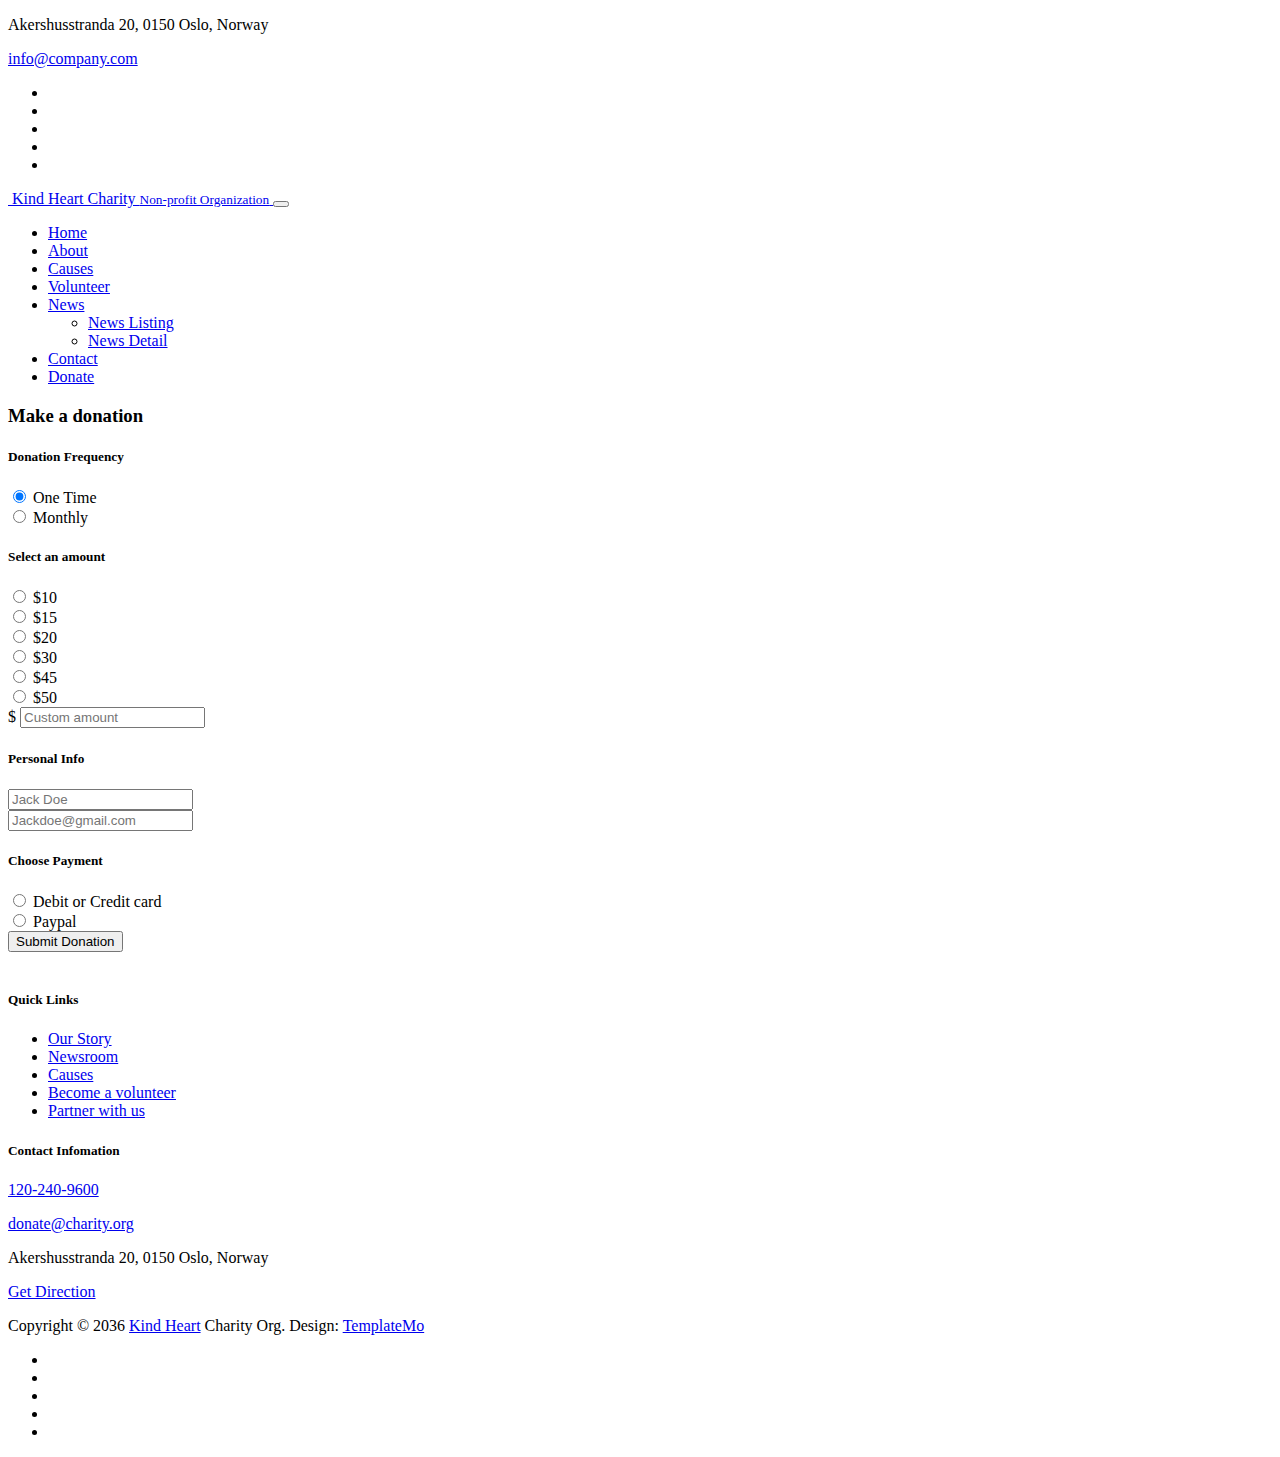
==== donate.html @ 87933ce4 "Add files via upload" ====
<!doctype html>
<html lang="en">
    <head>
        <meta charset="utf-8">
        <meta name="viewport" content="width=device-width, initial-scale=1">

        <meta name="description" content="">
        <meta name="author" content="">

        <title>Kind Heart Charity - Donation</title>

        <!-- CSS FILES -->        
        <link href="css/bootstrap.min.css" rel="stylesheet">

        <link href="css/bootstrap-icons.css" rel="stylesheet">

        <link href="css/templatemo-kind-heart-charity.css" rel="stylesheet">
<!--

TemplateMo 581 Kind Heart Charity

https://templatemo.com/tm-581-kind-heart-charity

-->
    </head>
    
    <body>

        <header class="site-header">
            <div class="container">
                <div class="row">
                    
                    <div class="col-lg-8 col-12 d-flex flex-wrap">
                        <p class="d-flex me-4 mb-0">
                            <i class="bi-geo-alt me-2"></i>
                            Akershusstranda 20, 0150 Oslo, Norway
                        </p>

                        <p class="d-flex mb-0">
                            <i class="bi-envelope me-2"></i>

                            <a href="mailto:info@company.com">
                                info@company.com
                            </a>
                        </p>
                    </div>

                    <div class="col-lg-3 col-12 ms-auto d-lg-block d-none">
                        <ul class="social-icon">
                            <li class="social-icon-item">
                                <a href="#" class="social-icon-link bi-twitter"></a>
                            </li>

                            <li class="social-icon-item">
                                <a href="#" class="social-icon-link bi-facebook"></a>
                            </li>

                            <li class="social-icon-item">
                                <a href="#" class="social-icon-link bi-instagram"></a>
                            </li>

                            <li class="social-icon-item">
                                <a href="#" class="social-icon-link bi-youtube"></a>
                            </li>

                            <li class="social-icon-item">
                                <a href="#" class="social-icon-link bi-whatsapp"></a>
                            </li>
                        </ul>
                    </div>

                </div>
            </div>
        </header>

        <nav class="navbar navbar-expand-lg bg-light shadow-lg">
            <div class="container">
                <a class="navbar-brand" href="index.html">
                    <img src="images/logo.png" class="logo img-fluid" alt="">
                    <span>
                        Kind Heart Charity
                        <small>Non-profit Organization</small>
                    </span>
                </a>

                <button class="navbar-toggler" type="button" data-bs-toggle="collapse" data-bs-target="#navbarNav" aria-controls="navbarNav" aria-expanded="false" aria-label="Toggle navigation">
                    <span class="navbar-toggler-icon"></span>
                </button>

                <div class="collapse navbar-collapse" id="navbarNav">
                    <ul class="navbar-nav ms-auto">
                        <li class="nav-item">
                            <a class="nav-link click-scroll" href="index.html#section_1">Home</a>
                        </li>

                        <li class="nav-item">
                            <a class="nav-link click-scroll" href="index.html#section_2">About</a>
                        </li>

                        <li class="nav-item">
                            <a class="nav-link click-scroll" href="index.html#section_3">Causes</a>
                        </li>

                        <li class="nav-item">
                            <a class="nav-link click-scroll" href="index.html#section_4">Volunteer</a>
                        </li>

                        <li class="nav-item dropdown">
                            <a class="nav-link click-scroll dropdown-toggle" href="index.html#section_5" id="navbarLightDropdownMenuLink" role="button" data-bs-toggle="dropdown" aria-expanded="false">News</a>

                            <ul class="dropdown-menu dropdown-menu-light" aria-labelledby="navbarLightDropdownMenuLink">
                                <li><a class="dropdown-item" href="news.html">News Listing</a></li>

                                <li><a class="dropdown-item" href="news-detail.html">News Detail</a></li>
                            </ul>
                        </li>

                        <li class="nav-item">
                            <a class="nav-link click-scroll" href="index.html#section_6">Contact</a>
                        </li>

                        <li class="nav-item ms-3">
                            <a class="nav-link custom-btn custom-border-btn btn" href="donate.html">Donate</a>
                        </li>
                    </ul>
                </div>
            </div>
        </nav>

        <main>

            <section class="donate-section">
                <div class="section-overlay"></div>
                <div class="container">
                    <div class="row">

                        <div class="col-lg-6 col-12 mx-auto">
                            <form class="custom-form donate-form" action="#" method="get" role="form">
                                <h3 class="mb-4">Make a donation</h3>

                                <div class="row">
                                    <div class="col-lg-12 col-12">
                                        <h5 class="mb-3">Donation Frequency</h5>
                                    </div>

                                    <div class="col-lg-6 col-6 form-check-group form-check-group-donation-frequency">
                                        <div class="form-check form-check-radio">
                                            <input class="form-check-input" type="radio" name="DonationFrequency" id="DonationFrequencyOne" checked>
                                            
                                            <label class="form-check-label" for="DonationFrequencyOne">
                                                One Time
                                            </label>
                                        </div>
                                    </div>

                                    <div class="col-lg-6 col-6 form-check-group form-check-group-donation-frequency">
                                        <div class="form-check form-check-radio">
                                            <input class="form-check-input" type="radio" name="DonationFrequency" id="DonationFrequencyMonthly">
                                            
                                            <label class="form-check-label" for="DonationFrequencyMonthly">
                                                Monthly
                                            </label>
                                        </div>
                                    </div>

                                    <div class="col-lg-12 col-12">
                                        <h5 class="mt-2 mb-3">Select an amount</h5>
                                    </div>

                                    <div class="col-lg-3 col-md-6 col-6 form-check-group">
                                        <div class="form-check form-check-radio">
                                            <input class="form-check-input" type="radio" name="flexRadioDefault" id="flexRadioDefault1">
                                            <label class="form-check-label" for="flexRadioDefault1">
                                                $10
                                            </label>
                                        </div>
                                    </div>

                                    <div class="col-lg-3 col-md-6 col-6 form-check-group">
                                        <div class="form-check form-check-radio">
                                            <input class="form-check-input" type="radio" name="flexRadioDefault" id="flexRadioDefault2">
                                            <label class="form-check-label" for="flexRadioDefault2">
                                                $15
                                            </label>
                                        </div>
                                    </div>

                                    <div class="col-lg-3 col-md-6 col-6 form-check-group">
                                        <div class="form-check form-check-radio">
                                            <input class="form-check-input" type="radio" name="flexRadioDefault" id="flexRadioDefault3">
                                            <label class="form-check-label" for="flexRadioDefault3">
                                                $20
                                            </label>
                                        </div>
                                    </div>

                                    <div class="col-lg-3 col-md-6 col-6 form-check-group">
                                        <div class="form-check form-check-radio">
                                            <input class="form-check-input" type="radio" name="flexRadioDefault" id="flexRadioDefault4">
                                            <label class="form-check-label" for="flexRadioDefault4">
                                                $30
                                            </label>
                                        </div>
                                    </div>

                                    <div class="col-lg-3 col-md-6 col-6 form-check-group">
                                        <div class="form-check form-check-radio">
                                            <input class="form-check-input" type="radio" name="flexRadioDefault" id="flexRadioDefault5">
                                            <label class="form-check-label" for="flexRadioDefault5">
                                                $45
                                            </label>
                                        </div>
                                    </div>

                                    <div class="col-lg-3 col-md-6 col-6 form-check-group">
                                        <div class="form-check form-check-radio">
                                            <input class="form-check-input" type="radio" name="flexRadioDefault" id="flexRadioDefault6">
                                            <label class="form-check-label" for="flexRadioDefault6">
                                                $50
                                            </label>
                                        </div>
                                    </div>

                                    <div class="col-lg-6 col-12 form-check-group">
                                        <div class="input-group">
                                            <span class="input-group-text" id="basic-addon1">$</span>
                                            
                                            <input type="text" class="form-control" placeholder="Custom amount" aria-label="Username" aria-describedby="basic-addon1">
                                        </div>
                                    </div>

                                    <div class="col-lg-12 col-12">
                                        <h5 class="mt-1">Personal Info</h5>
                                    </div>

                                    <div class="col-lg-6 col-12 mt-2">
                                        <input type="text" name="donation-name" id="donation-name" class="form-control" placeholder="Jack Doe" required>
                                    </div>

                                    <div class="col-lg-6 col-12 mt-2">
                                        <input type="email" name="donation-email" id="donation-email" pattern="[^ @]*@[^ @]*" class="form-control" placeholder="Jackdoe@gmail.com" required>
                                    </div>

                                    <div class="col-lg-12 col-12">
                                        <h5 class="mt-4 pt-1">Choose Payment</h5>
                                    </div>

                                    <div class="col-lg-12 col-12 mt-2">
                                        <div class="form-check">
                                            <input class="form-check-input" type="radio" name="DonationPayment" id="flexRadioDefault9">
                                            <label class="form-check-label" for="flexRadioDefault9">
                                                <i class="bi-credit-card custom-icon ms-1"></i>
                                                Debit or Credit card
                                            </label>
                                        </div>

                                        <div class="form-check">
                                            <input class="form-check-input" type="radio" name="DonationPayment" id="flexRadioDefault10">
                                            <label class="form-check-label" for="flexRadioDefault10">
                                                <i class="bi-paypal custom-icon ms-1"></i>
                                                Paypal
                                            </label>
                                        </div>

                                        <button type="submit" class="form-control mt-4">Submit Donation</button>
                                    </div>
                                </div>
                            </form>
                        </div>

                    </div>
                </div>
            </section>
        </main>

        <footer class="site-footer">
            <div class="container">
                <div class="row">
                    <div class="col-lg-3 col-12 mb-4">
                        <img src="images/logo.png" class="logo img-fluid" alt="">
                    </div>

                    <div class="col-lg-4 col-md-6 col-12 mb-4">
                        <h5 class="site-footer-title mb-3">Quick Links</h5>

                        <ul class="footer-menu">
                            <li class="footer-menu-item"><a href="#" class="footer-menu-link">Our Story</a></li>

                            <li class="footer-menu-item"><a href="#" class="footer-menu-link">Newsroom</a></li>

                            <li class="footer-menu-item"><a href="#" class="footer-menu-link">Causes</a></li>

                            <li class="footer-menu-item"><a href="#" class="footer-menu-link">Become a volunteer</a></li>

                            <li class="footer-menu-item"><a href="#" class="footer-menu-link">Partner with us</a></li>
                        </ul>
                    </div>

                    <div class="col-lg-4 col-md-6 col-12 mx-auto">
                        <h5 class="site-footer-title mb-3">Contact Infomation</h5>

                        <p class="text-white d-flex mb-2">
                            <i class="bi-telephone me-2"></i>

                            <a href="tel: 120-240-9600" class="site-footer-link">
                                120-240-9600
                            </a>
                        </p>

                        <p class="text-white d-flex">
                            <i class="bi-envelope me-2"></i>

                            <a href="mailto:donate@charity.org" class="site-footer-link">
                                donate@charity.org
                            </a>
                        </p>

                        <p class="text-white d-flex mt-3">
                            <i class="bi-geo-alt me-2"></i>
                            Akershusstranda 20, 0150 Oslo, Norway
                        </p>

                        <a href="#" class="custom-btn btn mt-3">Get Direction</a>
                    </div>
                </div>
            </div>

            <div class="site-footer-bottom">
                <div class="container">
                    <div class="row">

                        <div class="col-lg-6 col-md-7 col-12">
                            <p class="copyright-text mb-0">Copyright © 2036 <a href="#">Kind Heart</a> Charity Org.
                        	Design: <a href="https://templatemo.com" target="_blank">TemplateMo</a></p>
                        </div>
                        
                        <div class="col-lg-6 col-md-5 col-12 d-flex justify-content-center align-items-center mx-auto">
                            <ul class="social-icon">
                                <li class="social-icon-item">
                                    <a href="#" class="social-icon-link bi-twitter"></a>
                                </li>

                                <li class="social-icon-item">
                                    <a href="#" class="social-icon-link bi-facebook"></a>
                                </li>

                                <li class="social-icon-item">
                                    <a href="#" class="social-icon-link bi-instagram"></a>
                                </li>

                                <li class="social-icon-item">
                                    <a href="#" class="social-icon-link bi-linkedin"></a>
                                </li>

                                <li class="social-icon-item">
                                    <a href="https://youtube.com/templatemo" class="social-icon-link bi-youtube"></a>
                                </li>
                            </ul>
                        </div>
                        
                    </div>
                </div>
            </div>
        </footer>

        <!-- JAVASCRIPT FILES -->
        <script src="js/jquery.min.js"></script>
        <script src="js/bootstrap.min.js"></script>
        <script src="js/jquery.sticky.js"></script>
        <script src="js/counter.js"></script>
        <script src="js/custom.js"></script>

    </body>
</html>
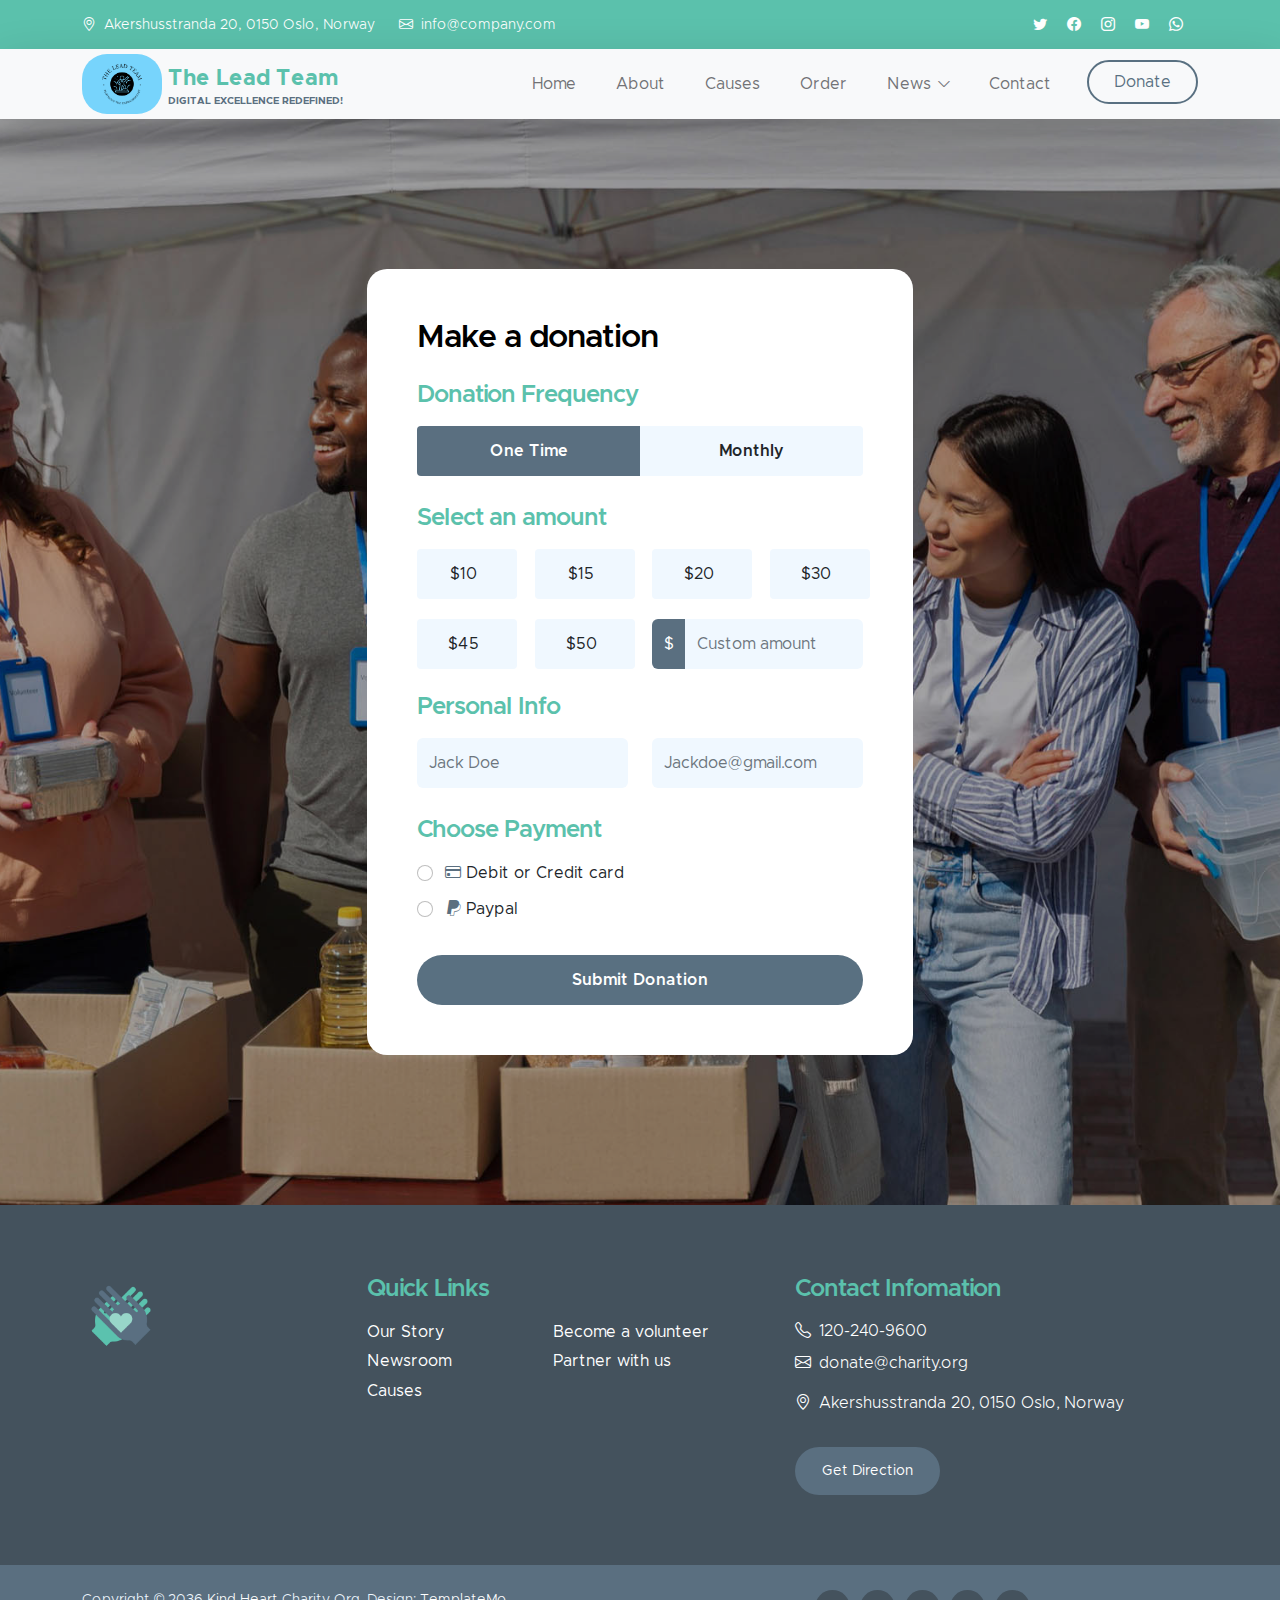
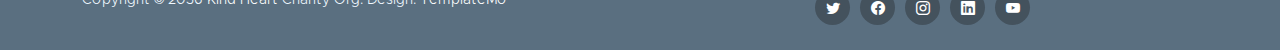
==== commit 4f93a344: "cmm" ====
--- a/donate.html
+++ b/donate.html
@@ -7,7 +7,7 @@
         <meta name="description" content="">
         <meta name="author" content="">
 
-        <title>Kind Heart Charity - Donation</title>
+        <title>The Lead Team - Order</title>
 
         <!-- CSS FILES -->        
         <link href="css/bootstrap.min.css" rel="stylesheet">
@@ -16,11 +16,7 @@
 
         <link href="css/templatemo-kind-heart-charity.css" rel="stylesheet">
 <!--
-
-TemplateMo 581 Kind Heart Charity
-
-https://templatemo.com/tm-581-kind-heart-charity
-
+    Please appreciate every little thing!
 -->
     </head>
     
@@ -76,10 +72,10 @@
         <nav class="navbar navbar-expand-lg bg-light shadow-lg">
             <div class="container">
                 <a class="navbar-brand" href="index.html">
-                    <img src="images/logo.png" class="logo img-fluid" alt="">
+                    <img src="images/the-lead-team-logo.png" class="logo img-fluid" alt="">
                     <span>
-                        Kind Heart Charity
-                        <small>Non-profit Organization</small>
+                        The Lead Team 
+                        <small>Digital Excellence Redefined!</small>
                     </span>
                 </a>
 
@@ -102,7 +98,7 @@
                         </li>
 
                         <li class="nav-item">
-                            <a class="nav-link click-scroll" href="index.html#section_4">Volunteer</a>
+                            <a class="nav-link click-scroll" href="index.html#section_4">Order</a>
                         </li>
 
                         <li class="nav-item dropdown">
--- a/css/templatemo-kind-heart-charity.css
+++ b/css/templatemo-kind-heart-charity.css
@@ -0,0 +1,1664 @@
+/*
+
+TemplateMo 581 Kind Heart Charity
+
+https://templatemo.com/tm-581-kind-heart-charity
+
+*/
+
+
+
+@font-face {
+    font-family: 'Metropolis';
+    src: url('../fonts/Metropolis/Metropolis-Regular.woff2') format('woff2'),
+        url('../fonts/Metropolis/Metropolis-Regular.woff') format('woff');
+    font-weight: normal;
+    font-style: normal;
+    font-display: swap;
+}
+
+@font-face {
+    font-family: 'Metropolis';
+    src: url('../fonts/Metropolis/Metropolis-Light.woff2') format('woff2'),
+        url('../fonts/Metropolis/Metropolis-Light.woff') format('woff');
+    font-weight: 300;
+    font-style: normal;
+    font-display: swap;
+}
+
+@font-face {
+    font-family: 'Metropolis';
+    src: url('../fonts/Metropolis/Metropolis-SemiBold.woff2') format('woff2'),
+        url('../fonts/Metropolis/Metropolis-SemiBold.woff') format('woff');
+    font-weight: 600;
+    font-style: normal;
+    font-display: swap;
+}
+
+@font-face {
+    font-family: 'Metropolis';
+    src: url('../fonts/Metropolis/Metropolis-Bold.woff2') format('woff2'),
+        url('../fonts/Metropolis/Metropolis-Bold.woff') format('woff');
+    font-weight: bold;
+    font-style: normal;
+    font-display: swap;
+}
+
+/*---------------------------------------
+  CUSTOM PROPERTIES ( VARIABLES )             
+-----------------------------------------*/
+:root {
+  --white-color:                  #ffffff;
+  --primary-color:                #5bc1ac;
+  --secondary-color:              #5a6f80;
+  --section-bg-color:             #f0f8ff;
+  --site-footer-bg-color:         #44525d;
+  --custom-btn-bg-color:          #597081;
+  --custom-btn-bg-hover-color:    #5bc1ac;
+  --dark-color:                   #000000;
+  --p-color:                      #717275;
+  --border-color:                 #e9eaeb;
+
+  --body-font-family:             'Metropolis', sans-serif;
+
+  --h1-font-size:                 52px;
+  --h2-font-size:                 46px;
+  --h3-font-size:                 32px;
+  --h4-font-size:                 28px;
+  --h5-font-size:                 24px;
+  --h6-font-size:                 22px;
+  --p-font-size:                  16px;
+  --btn-font-size:                18px;
+  --copyright-font-size:          14px;
+
+  --border-radius-large:          100px;
+  --border-radius-medium:         20px;
+  --border-radius-small:          10px;
+
+  --font-weight-light:            300;
+  --font-weight-normal:           400;
+  --font-weight-semibold:         600;
+  --font-weight-bold:             700;
+}
+
+body {
+  background-color: var(--white-color);
+  font-family: var(--body-font-family); 
+}
+
+
+/*---------------------------------------
+  TYPOGRAPHY               
+-----------------------------------------*/
+
+h2,
+h3,
+h4,
+h5,
+h6 {
+  color: var(--dark-color);
+}
+
+h1,
+h2,
+h3,
+h4,
+h5,
+h6 {
+  font-weight: var(--font-weight-semibold);
+  letter-spacing: -1px;
+}
+
+h1 {
+  font-size: var(--h1-font-size);
+  font-weight: var(--font-weight-bold);
+  letter-spacing: -2px;
+}
+
+h2 {
+  color: var(--secondary-color);
+  font-size: var(--h2-font-size);
+  letter-spacing: -2px;
+}
+
+h3 {
+  font-size: var(--h3-font-size);
+}
+
+h4 {
+  font-size: var(--h4-font-size);
+}
+
+h5 {
+  color: var(--primary-color);
+  font-size: var(--h5-font-size);
+}
+
+h6 {
+  font-size: var(--h6-font-size);
+}
+
+p {
+  color: var(--p-color);
+  font-size: var(--p-font-size);
+  font-weight: var(--font-weight-light);
+}
+
+ul li {
+  color: var(--p-color);
+  font-size: var(--p-font-size);
+  font-weight: var(--font-weight-normal);
+}
+
+a, 
+button {
+  touch-action: manipulation;
+  transition: all 0.3s;
+}
+
+a {
+  color: var(--p-color);
+  text-decoration: none;
+}
+
+a:hover {
+  color: var(--primary-color);
+}
+
+b,
+strong {
+  font-weight: var(--font-weight-bold);
+}
+
+
+/*---------------------------------------
+  SECTION               
+-----------------------------------------*/
+.section-padding {
+  padding-top: 100px;
+  padding-bottom: 100px;
+}
+
+.section-bg {
+  background-color: var(--section-bg-color);
+}
+
+.section-overlay {
+  background: rgba(0, 0, 0, 0.35);
+  position: absolute;
+  top: 0;
+  left: 0;
+  pointer-events: none;
+  width: 100%;
+  height: 100%;
+}
+
+.section-overlay + .container {
+  position: relative;
+}
+
+
+/*---------------------------------------
+  CUSTOM BLOCK               
+-----------------------------------------*/
+.custom-block-wrap {
+  background: var(--white-color);
+  border-radius: var(--border-radius-medium);
+  position: relative;
+  overflow: hidden;
+  transition: all 0.5s;
+}
+
+.custom-block-wrap:hover {
+  box-shadow: 0 1rem 3rem rgba(0,0,0,.175);
+}
+
+.custom-block-body {
+  padding: 30px;
+}
+
+.custom-block-image {
+  display: block;
+  width: 100%;
+  height: 100%;
+  object-fit: cover;
+}
+
+.custom-block .custom-btn {
+  border-radius: 0;
+  display: block;
+}
+
+
+/*---------------------------------------
+  PROGRESS BAR               
+-----------------------------------------*/
+.progress {
+  background: var(--border-color);
+  height: 5px;
+}
+
+.progress-bar {
+  background: var(--secondary-color);
+}
+
+
+/*---------------------------------------
+  CUSTOM ICON COLOR               
+-----------------------------------------*/
+.custom-icon {
+  color: var(--secondary-color);
+}
+
+
+/*---------------------------------------
+  CUSTOM LIST               
+-----------------------------------------*/
+.custom-list {
+  margin-bottom: 0;
+  padding-left: 0;
+}
+
+.custom-list-item {
+  list-style: none;
+  margin-top: 10px;
+  margin-bottom: 10px;
+}
+
+
+/*---------------------------------------
+  CUSTOM TEXT BOX               
+-----------------------------------------*/
+.custom-text-box {
+  background: var(--white-color);
+  border-radius: var(--border-radius-medium);
+  margin-bottom: 24px;
+  padding: 40px;
+}
+
+.custom-text-box-image {
+  border-radius: var(--border-radius-medium);
+  width: 100%;
+  height: 100%;
+  object-fit: cover;
+}
+
+.custom-text-box-icon {
+  background: var(--section-bg-color);
+  border-radius: var(--border-radius-large);
+  color: var(--secondary-color);
+  font-size: var(--h6-font-size);
+  text-align: center;
+  display: inline-block;
+  vertical-align: middle;
+  width: 25px;
+  height: 25px;
+  line-height: 30px;
+}
+
+
+/*---------------------------------------
+  AVATAR IMAGE - TESTIMONIAL, AUTHOR               
+-----------------------------------------*/
+.avatar-image {
+  border-radius: var(--border-radius-large);
+  width: 65px;
+  height: 65px;
+  object-fit: cover;
+}
+
+
+/*---------------------------------------
+  CUSTOM BUTTON               
+-----------------------------------------*/
+.custom-btn {
+  background: var(--secondary-color);
+  border: 2px solid transparent;
+  border-radius: var(--border-radius-large);
+  color: var(--white-color);
+  font-size: var(--btn-font-size);
+  font-weight: var(--font-weight-normal);
+  line-height: normal;
+  padding: 15px 25px;
+}
+
+.navbar-expand-lg .navbar-nav .nav-link.custom-btn {
+  color: var(--custom-btn-bg-color);
+  margin-top: 8px;
+  padding: 12px 25px;
+}
+
+.custom-btn:hover {
+  background: var(--primary-color);
+  color: var(--white-color);
+}
+
+.custom-border-btn {
+  background: transparent;
+  border: 2px solid var(--custom-btn-bg-color);
+  color: var(--primary-color);
+}
+
+.navbar-expand-lg .navbar-nav .nav-link.custom-btn:hover,
+.custom-border-btn:hover {
+  background: var(--custom-btn-bg-hover-color);
+  border-color: transparent;
+  color: var(--white-color);
+}
+
+
+/*---------------------------------------
+  NAVIGATION              
+-----------------------------------------*/
+.navbar {
+  background: var(--white-color);
+  z-index: 9;
+  padding-top: 0;
+  padding-bottom: 0;
+}
+
+.navbar-brand {
+  color: var(--primary-color);
+  font-size: var(--h6-font-size);
+  font-weight: var(--font-weight-bold);
+}
+
+.navbar-brand span {
+  display: inline-block;
+  vertical-align: middle;
+}
+
+.navbar-brand small {
+  color: var(--secondary-color);
+  display: block;
+  font-size: 10px;
+  line-height: normal;
+  text-transform: uppercase;
+}
+
+.logo {
+  width: 80px;
+  height: auto;
+  border-radius: 25px;
+}
+
+.navbar-expand-lg .navbar-nav .nav-link {
+  margin-right: 0;
+  margin-left: 0;
+  padding: 20px;
+}
+
+.navbar-nav .nav-link {
+  display: inline-block;
+  color: var(--p-color);
+  font-size: var(--p-font-size);
+  font-weight: var(--font-weight-medium);
+  position: relative;
+  padding-top: 15px;
+  padding-bottom: 15px;
+}
+
+.navbar-nav .nav-link.active, 
+.navbar-nav .nav-link:hover {
+  background: transparent;
+  color: var(--primary-color);
+}
+
+.dropdown-menu {
+  background: var(--white-color);
+  box-shadow: 0 1rem 3rem rgba(0,0,0,.175);
+  border: 0;
+  max-width: 50px;
+  padding: 0;
+  margin-top: 20px;
+}
+
+.dropdown-item {
+  display: inline-block;
+  color: var(--p-bg-color);
+  font-size: var(--menu-font-size);
+  font-weight: var(--font-weight-medium);
+  position: relative;
+  padding-top: 10px;
+  padding-bottom: 10px;
+}
+
+.dropdown-menu li:last-child .dropdown-item {
+  padding-top: 0;
+}
+
+.dropdown-item.active, 
+.dropdown-item:active,
+.dropdown-item:focus, 
+.dropdown-item:hover {
+  background: transparent;
+  color: var(--primary-color);
+}
+
+.dropdown-toggle::after {
+  content: "\f282";
+  display: inline-block;
+  font-family: bootstrap-icons !important;
+  font-size: var(--copyright-font-size);
+  font-style: normal;
+  font-weight: normal !important;
+  font-variant: normal;
+  text-transform: none;
+  line-height: 1;
+  vertical-align: -.125em;
+  -webkit-font-smoothing: antialiased;
+  -moz-osx-font-smoothing: grayscale;
+  position: relative;
+  left: 2px;
+  border: 0;
+}
+
+@media screen and (min-width: 992px) {
+  .dropdown:hover .dropdown-menu {
+    display: block;
+    margin-top: 0;
+  }
+}
+
+.navbar-toggler {
+  border: 0;
+  padding: 0;
+  cursor: pointer;
+  margin: 0;
+  width: 30px;
+  height: 35px;
+  outline: none;
+}
+
+.navbar-toggler:focus {
+  outline: none;
+  box-shadow: none;
+}
+
+.navbar-toggler[aria-expanded="true"] .navbar-toggler-icon {
+  background: transparent;
+}
+
+.navbar-toggler[aria-expanded="true"] .navbar-toggler-icon:before,
+.navbar-toggler[aria-expanded="true"] .navbar-toggler-icon:after {
+  transition: top 300ms 50ms ease, -webkit-transform 300ms 350ms ease;
+  transition: top 300ms 50ms ease, transform 300ms 350ms ease;
+  transition: top 300ms 50ms ease, transform 300ms 350ms ease, -webkit-transform 300ms 350ms ease;
+  top: 0;
+}
+
+.navbar-toggler[aria-expanded="true"] .navbar-toggler-icon:before {
+  transform: rotate(45deg);
+}
+
+.navbar-toggler[aria-expanded="true"] .navbar-toggler-icon:after {
+  transform: rotate(-45deg);
+}
+
+.navbar-toggler .navbar-toggler-icon {
+  background: var(--dark-color);
+  transition: background 10ms 300ms ease;
+  display: block;
+  width: 30px;
+  height: 2px;
+  position: relative;
+}
+
+.navbar-toggler .navbar-toggler-icon:before,
+.navbar-toggler .navbar-toggler-icon:after {
+  transition: top 300ms 350ms ease, -webkit-transform 300ms 50ms ease;
+  transition: top 300ms 350ms ease, transform 300ms 50ms ease;
+  transition: top 300ms 350ms ease, transform 300ms 50ms ease, -webkit-transform 300ms 50ms ease;
+  position: absolute;
+  right: 0;
+  left: 0;
+  background: var(--dark-color);
+  width: 30px;
+  height: 2px;
+  content: '';
+}
+
+.navbar-toggler .navbar-toggler-icon::before {
+  top: -8px;
+}
+
+.navbar-toggler .navbar-toggler-icon::after {
+  top: 8px;
+}
+
+
+/*---------------------------------------
+  SITE HEADER              
+-----------------------------------------*/
+.site-header {
+  background: var(--primary-color);
+  padding-top: 15px;
+  padding-bottom: 10px;
+}
+
+.site-header p,
+.site-header p a,
+.site-header .social-icon-link {
+  color: var(--white-color);
+  font-size: var(--copyright-font-size);
+}
+
+.site-header .social-icon {
+  text-align: right;
+}
+
+.site-header .social-icon-link {
+  background: transparent;
+  width: inherit;
+  height: inherit;
+  line-height: inherit;
+  margin-right: 15px;
+}
+
+
+/*---------------------------------------
+  HERO & HERO SLIDE         
+-----------------------------------------*/
+.hero-section-full-height {
+  height: 680px;
+  min-height: 680px;
+  position: relative;
+}
+
+.carousel:hover .carousel-control-next-icon, 
+.carousel:hover .carousel-control-prev-icon {
+  opacity: 1;
+}
+
+#hero-slide .carousel-item {
+  height: 680px;
+  min-height: 680px;
+}
+
+#hero-slide .carousel-caption {
+  background: var(--white-color);
+  clip-path: polygon(100% 100%, 100% 150px, 0 100%);
+  color: var(--secondary-color);
+  top: 1px;
+  bottom: -1px;
+  right: 0;
+  left: auto;
+  text-align: right;
+  min-width: 680px;
+  min-height: 680px;
+  padding: 100px 100px 50px 100px;
+}
+
+.carousel-image {
+  display: block;
+  width: 100%;
+  min-height: 680px;
+}
+
+#hero-slide .carousel-indicators-wrap {
+  position: absolute;
+  bottom: 0;
+  right: 0;
+  left: 0;
+}
+
+#hero-slide .carousel-indicators {
+  margin-right: 0;
+  margin-left: 22px;
+  justify-content: inherit;
+}
+
+.carousel-control-next, 
+.carousel-control-prev {
+  opacity: 1;
+}
+
+.carousel-control-next-icon, 
+.carousel-control-prev-icon {
+  background-color: var(--secondary-color);
+  border-radius: var(--border-radius-large);
+  background-size: 60% 60%;
+  width: 80px;
+  height: 80px;
+  opacity: 0;
+  transition: all 0.5s;
+}
+
+.carousel-control-next-icon:hover, 
+.carousel-control-prev-icon:hover {
+  background-color: var(--primary-color);
+}
+
+
+/*---------------------------------------
+  FEATURE BLOCK              
+-----------------------------------------*/
+.featured-block {
+  text-align: center;
+  transition: all 0.5s ease;
+  min-height: 256px;
+  padding: 15px;
+}
+
+.featured-block:hover {
+  background: var(--white-color);
+  border-radius: var(--border-radius-medium);
+  box-shadow: 0 1rem 3rem rgba(0,0,0,.175);
+}
+
+.featured-block:hover .featured-block-image {
+  transform: scale(0.75);
+}
+
+.featured-block-image {
+  display: block;
+  margin: auto;
+  transition: all 0.5s;
+}
+
+.featured-block:hover .featured-block-text {
+  margin-top: 0;
+}
+
+.featured-block-text {
+  color: var(--primary-color);
+  font-size: var(--h5-font-size);
+  margin-top: 20px;
+  transition: all 0.5s;
+}
+
+
+/*---------------------------------------
+  ABOUT              
+-----------------------------------------*/
+.about-section {
+  background-repeat: no-repeat;
+  background-position: center;
+  background-size: cover;
+}
+
+.about-image {
+  border-radius: var(--border-radius-medium);
+  display: block;
+  width: 350px;
+  height: 400px;
+  object-fit: cover;
+}
+
+.custom-text-block {
+  padding: 60px 40px;
+}
+
+
+/*---------------------------------------
+  COUNTER NUMBERS              
+-----------------------------------------*/
+.counter-thumb {
+  margin: 20px;
+  margin-bottom: 0;
+}
+
+.counter-number,
+.counter-text {
+  color: var(--secondary-color);
+  display: block;
+}
+
+.counter-number,
+.counter-number-text {
+  color: var(--primary-color);
+  font-size: var(--h1-font-size);
+  font-weight: var(--font-weight-bold);
+  line-height: normal;
+}
+
+
+/*---------------------------------------
+  VOLUNTEER              
+-----------------------------------------*/
+.volunteer-section {
+  background: var(--secondary-color);
+  position: relative;
+  overflow: hidden;
+}
+
+.volunteer-section::after {
+  content: "";
+  background: var(--primary-color);
+  border-radius: 50%;
+  position: absolute;
+  bottom: -110px;
+  right: -80px;
+  width: 350px;
+  height: 350px;
+}
+
+.volunteer-form {
+  background: var(--white-color);
+  border-radius: var(--border-radius-medium);
+  padding: 50px;
+}
+
+.volunteer-image {
+  border-radius: 100%;
+  display: block;
+  margin: auto;
+  width: 300px;
+  height: 300px;
+  object-fit: cover;
+}
+
+.volunteer-section .custom-block-body {
+  max-width: 440px;
+  margin: 0 auto;
+}
+
+.volunteer-section .custom-block-body p {
+  line-height: 1.7;
+}
+
+
+/*---------------------------------------
+  DONATE              
+-----------------------------------------*/
+.donate-section {
+  background-image: url('../images/different-people-doing-volunteer-work.jpg');
+  background-repeat: no-repeat;
+  background-position: center;
+  background-size: cover;
+  position: relative;
+  padding-top: 150px;
+  padding-bottom: 150px;
+}
+
+.donate-form {
+  background: var(--white-color);
+  border-radius: var(--border-radius-medium);
+  position: relative;
+  overflow: hidden;
+  padding: 50px;
+}
+
+
+/*---------------------------------------
+  NEWS         
+-----------------------------------------*/
+.news-detail-header-section {
+  background-image: url('../images/news/close-up-volunteer-oganizing-stuff-donation.jpg');
+  background-repeat: no-repeat;
+  background-position: center;
+  background-size: cover;
+  position: relative;
+  padding-top: 150px;
+  padding-bottom: 150px;
+}
+
+.news-block-top {
+  border-radius: var(--border-radius-medium);
+  position: relative;
+  overflow: hidden;
+}
+
+.news-block-two-col-image-wrap {
+  border-radius: var(--border-radius-small);
+  position: relative;
+  overflow: hidden;
+  width: 150px;
+  margin-right: 20px;
+}
+
+.news-category-block {
+  background: var(--secondary-color);
+  position: absolute;
+  bottom: 0;
+  right: 0;
+  left: 0;
+  padding: 10px 20px;
+}
+
+.news-category-block .category-block-link {
+  color: var(--white-color);
+  margin-right: 10px;
+}
+
+.news-block-info {
+  padding-top: 10px;
+  padding-bottom: 10px;
+}
+
+.news-block-title-link {
+  color: var(--dark-color);
+}
+
+.news-detail-image {
+  display: block;
+  border-radius: var(--border-radius-medium);
+}
+
+blockquote {
+  background: var(--section-bg-color);
+  border-radius: var(--border-radius-small);
+  font-size: var(--h5-font-size);
+  font-weight: var(--font-weight-semibold);
+  color: var(--site-footer-bg-color);
+  margin-top: 30px;
+  margin-bottom: 30px;
+  padding: 90px 50px 50px 50px;
+  text-align: center;
+}
+
+blockquote::before {
+  content: "“";
+  color: var(--custom-btn-bg-color);
+  font-size: 100px;
+  line-height: 1rem;
+  display: block;
+}
+
+.author-comment-link {
+  font-size: var(--copyright-font-size);
+  font-weight: var(--font-weight-semibold);
+}
+
+.search-form {
+  margin-top: 20px;
+}
+
+.category-block,
+.subscribe-form {
+  margin-top: 40px;
+  margin-bottom: 40px;
+}
+
+.category-block-link {
+  font-size: var(--copyright-font-size);
+  margin-top: 5px;
+  margin-bottom: 5px;
+}
+
+.category-block-link:hover {
+  color: var(--primary-color);
+}
+
+.badge {
+  background: var(--secondary-color);
+  border-radius: var(--border-radius-medium);
+  font-weight: var(--font-weight-normal);
+  line-height: normal;
+  padding-bottom: 2px;
+}
+
+.tags-block-link {
+  border: 1px solid var(--border-color);
+  border-radius: var(--border-radius-medium);
+  display: inline-block;
+  font-size: var(--copyright-font-size);
+  line-height: normal;
+  margin-right: 10px;
+  margin-top: 5px;
+  margin-bottom: 5px;
+  padding: 8px 15px;
+}
+
+.tags-block-link:hover {
+  border-color: var(--dark-color);
+  color: var(--dark-color);
+}
+
+.cta-section {
+  position: relative;
+  overflow: hidden;
+}
+
+.cta-section::before {
+  content: "";
+  background-color: var(--primary-color);
+  border-radius: 50%;
+  position: absolute;
+  top: -100px;
+  left: -30px;
+  margin: auto;
+  width: 200px;
+  height: 200px;
+}
+
+.cta-section::after {
+  content: "";
+  border: 20px solid var(--custom-btn-bg-color);
+  border-radius: 50%;
+  position: absolute;
+  bottom: -100px;
+  right: 0;
+  left: 0;
+  margin: auto;
+  width: 150px;
+  height: 150px;
+}
+
+
+/*---------------------------------------
+  TESTIMONIAL CAROUSEL              
+-----------------------------------------*/
+.testimonial-section {
+  position: relative;
+  overflow: hidden;
+  text-align: center;
+}
+
+.testimonial-section::before {
+  content: "";
+  background-color: var(--primary-color);
+  border-radius: 50%;
+  position: absolute;
+  top: -100px;
+  left: -30px;
+  margin: auto;
+  width: 250px;
+  height: 250px;
+}
+
+.testimonial-section::after {
+  content: "";
+  background: var(--custom-btn-bg-color);
+  border-radius: 50%;
+  position: absolute;
+  bottom: -110px;
+  right: -80px;
+  width: 350px;
+  height: 350px;
+}
+
+#testimonial-carousel .carousel-caption {
+  position: relative;
+  right: 0;
+  bottom: 0;
+  left: 0;
+}
+
+#testimonial-carousel .carousel-title {
+  background: var(--section-bg-color);
+  line-height: normal;
+  margin-bottom: 30px;
+}
+
+#testimonial-carousel .carousel-title::before {
+  content: open-quote;
+  color: var(--p-color);
+  font-size: var(--h1-font-size);
+  position: relative;
+  top: 10px;
+  right: 10px;
+}
+
+#testimonial-carousel .carousel-title::after {
+  content: close-quote;
+  color: var(--p-color);
+  font-size: var(--h1-font-size);
+  position: relative;
+  top: 10px;
+  left: 10px;
+}
+
+#testimonial-carousel .carousel-title {
+  quotes: "“" "”" "‘" "’";
+}
+
+#testimonial-carousel .carousel-name {
+  background: var(--primary-color);
+  border-radius: var(--border-radius-medium);
+  position: relative;
+  overflow: hidden;
+  padding: 10px 20px;
+}
+
+#testimonial-carousel .carousel-name::before {
+  content: "";
+  position: absolute;
+  top: -10px;
+  right: 0;
+  left: 0;
+  width: 0;
+  height: 0;
+  margin: auto;
+  border-left: 10px solid transparent;
+  border-right: 10px solid transparent;
+  border-bottom: 10px solid var(--primary-color);
+}
+
+.carousel-name-title {
+  font-weight: var(--font-weight-semibold);
+}
+
+#testimonial-carousel .carousel-indicators {
+  position: relative;
+  top: 150px;
+  bottom: auto;
+  margin-top: 50px;
+  margin-bottom: 150px;
+}
+
+#testimonial-carousel .carousel-indicators li {
+  text-indent: inherit;
+  background: transparent;
+  margin: 0 10px; 
+}
+
+#testimonial-carousel .carousel-indicators li,
+#testimonial-carousel .carousel-indicators li::before {
+  width: 45px;
+  height: 45px; 
+}
+
+#testimonial-carousel .carousel-indicators .avatar-image {
+  width: 45px;
+  height: 45px; 
+}
+
+#testimonial-carousel .carousel-indicators .active,
+#testimonial-carousel .carousel-indicators .active .avatar-image {
+  background: transparent;
+  width: 50px; 
+  height: 50px;
+}
+
+
+/*---------------------------------------
+  CONTACT               
+-----------------------------------------*/
+.contact-section {
+  background: var(--white-color);
+}
+
+.contact-form {
+  background: var(--section-bg-color);
+  border-radius: var(--border-radius-small);
+  padding: 40px;
+}
+
+.contact-info-wrap {
+  padding-top: 40px;
+}
+
+.contact-image-wrap {
+  border-bottom: 1px solid rgba(0, 0, 0, 0.05);
+  margin-top: 20px;
+  margin-bottom: 30px;
+  padding-bottom: 30px;
+  width: 100%;
+}
+
+
+/*---------------------------------------
+  CUSTOM FORM               
+-----------------------------------------*/
+.custom-form .form-control,
+.input-group-file {
+  background-color: var(--section-bg-color);
+  box-shadow: none;
+  border: 0;
+  color: var(--p-color);
+  margin-bottom: 24px;
+  padding-top: 13px;
+  padding-bottom: 13px;
+  outline: none;
+}
+
+.custom-form .form-control:hover,
+.custom-form .form-control:focus {
+  border-color: var(--secondary-color);
+}
+
+.custom-form label {
+  margin-bottom: 10px;
+}
+
+.custom-form .form-check-group {
+  margin-bottom: 20px;
+}
+
+.donate-form .form-check-group-donation-frequency {
+  padding-right: 0;
+}
+
+.form-check-group-donation-frequency + .form-check-group-donation-frequency {
+  padding-right: 12px;
+  padding-left: 0;
+}
+
+.form-check-group-donation-frequency .form-check-label {
+  font-weight: var(--font-weight-semibold);
+}
+
+#DonationFrequencyOne {
+  border-top-right-radius: 0;
+  border-bottom-right-radius: 0;
+}
+
+#DonationFrequencyMonthly {
+  border-top-left-radius: 0;
+  border-bottom-left-radius: 0;
+}
+
+.custom-form .form-check-radio {
+  position: relative;
+  height: 100%;
+  padding-left: 0;
+}
+
+.custom-form .input-group-text {
+  background: var(--secondary-color);
+  border: 0;
+  color: var(--white-color);
+}
+
+.custom-form .form-check-radio .form-check-label {
+  position: absolute;
+  top: 50%;
+  left: 50%;
+  transform: translate(-50%, -50%);
+  text-align: center;
+}
+
+.form-check-radio .form-check-input[type=radio] {
+  background-color: var(--section-bg-color);
+  border-radius: .25rem;
+  border: 0;
+  box-shadow: none;
+  outline: none;
+  width: 100%;
+  margin-top: 0;
+  margin-left: 0;
+  padding: 25px 50px;
+  transition: all 0.5s;
+}
+
+.form-check-radio .form-check-input:checked[type=radio] {
+  background-image: none;
+}
+
+.form-check-radio .form-check-input:checked[type=radio] + .form-check-label,
+.form-check-radio .form-check-input:hover + .form-check-label,
+.form-check-radio .form-check-input:checked + .form-check-label {
+  color: var(--white-color);
+}
+
+.form-check-radio .form-check-input:hover,
+.form-check-radio .form-check-input:checked {
+  background-color: var(--secondary-color);
+  border-color: var(--white-color);
+}
+
+.input-group-file {
+  border-radius: .25rem;
+  padding: 13px .75rem;
+}
+
+.input-group-file input[type=file] {
+  width: 0.1px;
+  height: 0.1px;
+  opacity: 0;
+  overflow: hidden;
+  position: absolute;
+  z-index: -1;
+  padding: 0;
+}
+
+.input-group-file .input-group-text {
+  background: transparent;
+  color: inherit;
+  margin-bottom: 0;
+  padding: 0;
+}
+
+.custom-form button[type="submit"] {
+  background: var(--custom-btn-bg-color);
+  border: none;
+  border-radius: var(--border-radius-large);
+  color: var(--white-color);
+  font-size: var(--p-font-size);
+  font-weight: var(--font-weight-semibold);
+  transition: all 0.3s;
+  margin-bottom: 0;
+}
+
+.custom-form button[type="submit"]:hover,
+.custom-form button[type="submit"]:focus {
+  background: var(--custom-btn-bg-hover-color);
+  border-color: transparent;
+}
+
+
+/*---------------------------------------
+  CONTACT SEARCH & DONATE & SUBCRIBE FORM              
+-----------------------------------------*/
+.contact-form .form-control {
+  background: var(--white-color);
+}
+
+.search-form {
+  position: relative;
+}
+
+.search-form .form-control {
+  padding-right: 50px;
+}
+
+.search-form button[type="submit"] {
+  background: transparent;
+  position: absolute;
+  top: 0;
+  right: 0;
+  color: var(--p-color);
+  width: 50px;
+  padding: 12px;
+}
+
+.search-form button[type="submit"]:hover {
+  background: transparent;
+  color: var(--dark-color);
+}
+
+.subscribe-form {
+  background: var(--section-bg-color);
+  border-radius: var(--border-radius-small);
+  padding: 30px;
+}
+
+.subscribe-form .form-control {
+  background: var(--white-color);
+}
+
+.donate-form .form-control {
+  margin-bottom: 0;
+}
+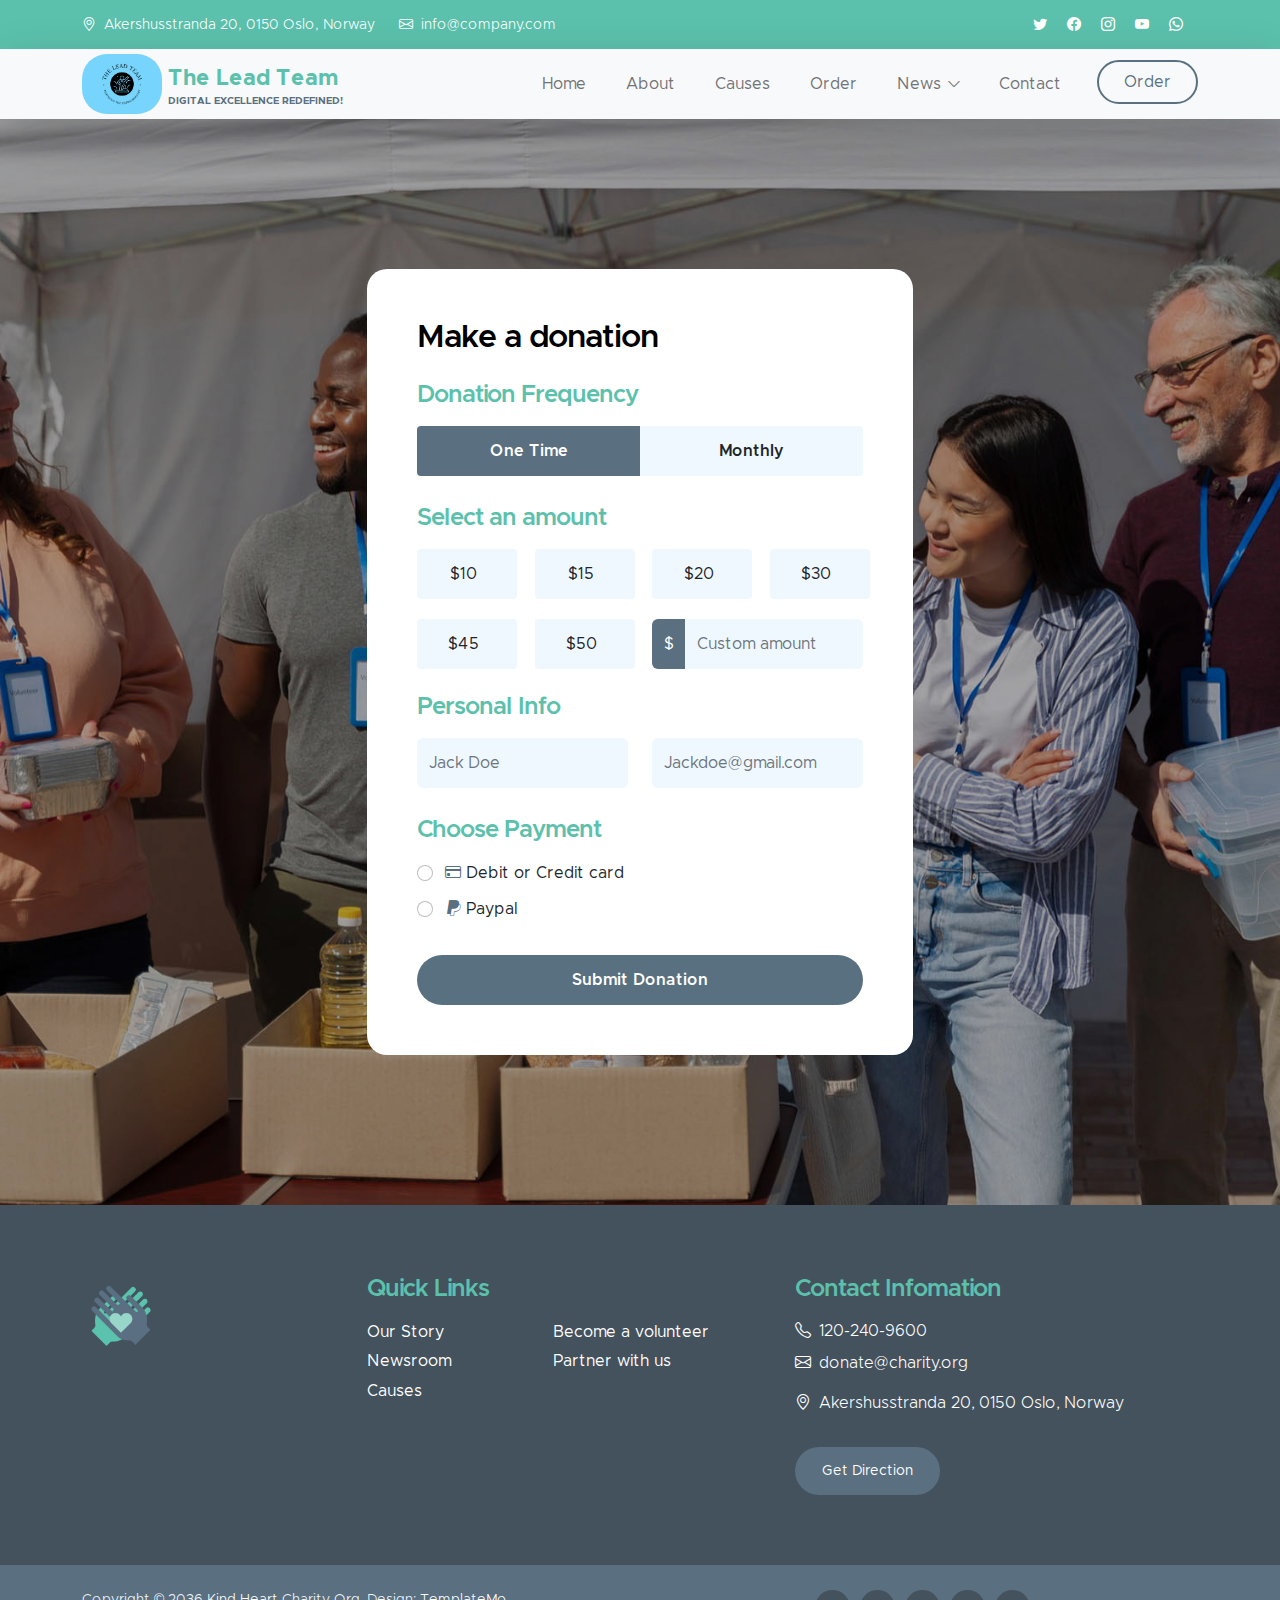
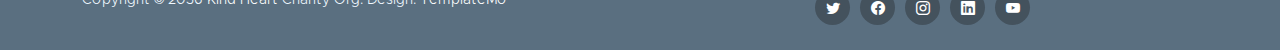
==== commit 15573bba: "cmm" ====
--- a/donate.html
+++ b/donate.html
@@ -116,7 +116,7 @@
                         </li>
 
                         <li class="nav-item ms-3">
-                            <a class="nav-link custom-btn custom-border-btn btn" href="donate.html">Donate</a>
+                            <a class="nav-link custom-btn custom-border-btn btn" href="donate.html">Order</a>
                         </li>
                     </ul>
                 </div>
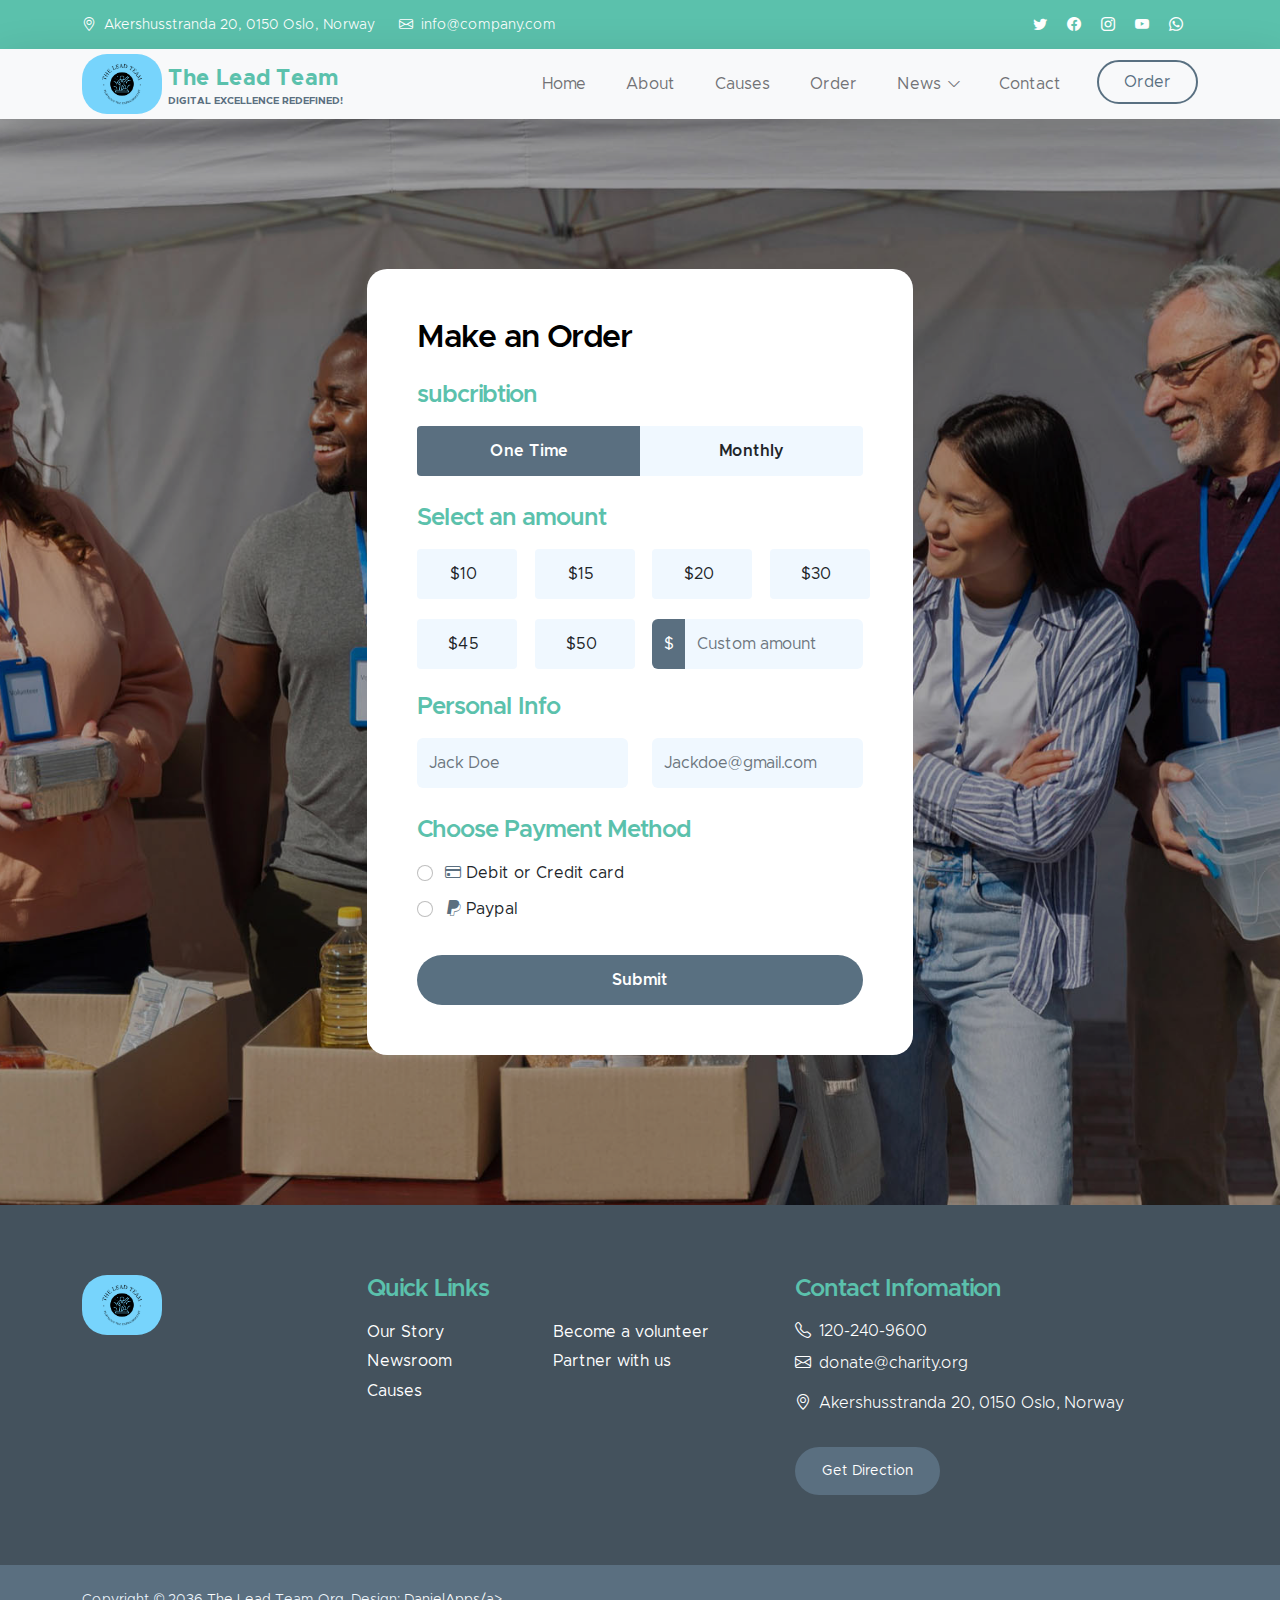
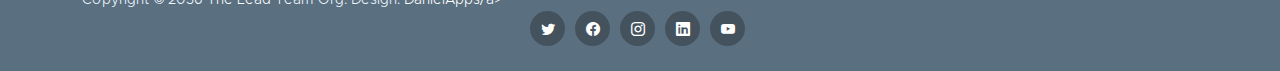
==== commit d4c1a254: "cmm" ====
--- a/donate.html
+++ b/donate.html
@@ -132,11 +132,11 @@
 
                         <div class="col-lg-6 col-12 mx-auto">
                             <form class="custom-form donate-form" action="#" method="get" role="form">
-                                <h3 class="mb-4">Make a donation</h3>
+                                <h3 class="mb-4">Make an Order</h3>
 
                                 <div class="row">
                                     <div class="col-lg-12 col-12">
-                                        <h5 class="mb-3">Donation Frequency</h5>
+                                        <h5 class="mb-3">subcribtion</h5>
                                     </div>
 
                                     <div class="col-lg-6 col-6 form-check-group form-check-group-donation-frequency">
@@ -238,7 +238,7 @@
                                     </div>
 
                                     <div class="col-lg-12 col-12">
-                                        <h5 class="mt-4 pt-1">Choose Payment</h5>
+                                        <h5 class="mt-4 pt-1">Choose Payment Method</h5>
                                     </div>
 
                                     <div class="col-lg-12 col-12 mt-2">
@@ -258,7 +258,7 @@
                                             </label>
                                         </div>
 
-                                        <button type="submit" class="form-control mt-4">Submit Donation</button>
+                                        <button type="submit" class="form-control mt-4">Submit</button>
                                     </div>
                                 </div>
                             </form>
@@ -273,7 +273,7 @@
             <div class="container">
                 <div class="row">
                     <div class="col-lg-3 col-12 mb-4">
-                        <img src="images/logo.png" class="logo img-fluid" alt="">
+                        <img src="images/the-lead-team-logo.png" class="logo img-fluid" alt="">
                     </div>
 
                     <div class="col-lg-4 col-md-6 col-12 mb-4">
@@ -326,8 +326,8 @@
                     <div class="row">
 
                         <div class="col-lg-6 col-md-7 col-12">
-                            <p class="copyright-text mb-0">Copyright © 2036 <a href="#">Kind Heart</a> Charity Org.
-                        	Design: <a href="https://templatemo.com" target="_blank">TemplateMo</a></p>
+                            <p class="copyright-text mb-0">Copyright © 2036 <a href="#">The Lead </a> Team Org.
+                        	Design: <a href="https://templatemo.com" target="_blank">DanielApps/a></p>
                         </div>
                         
                         <div class="col-lg-6 col-md-5 col-12 d-flex justify-content-center align-items-center mx-auto">
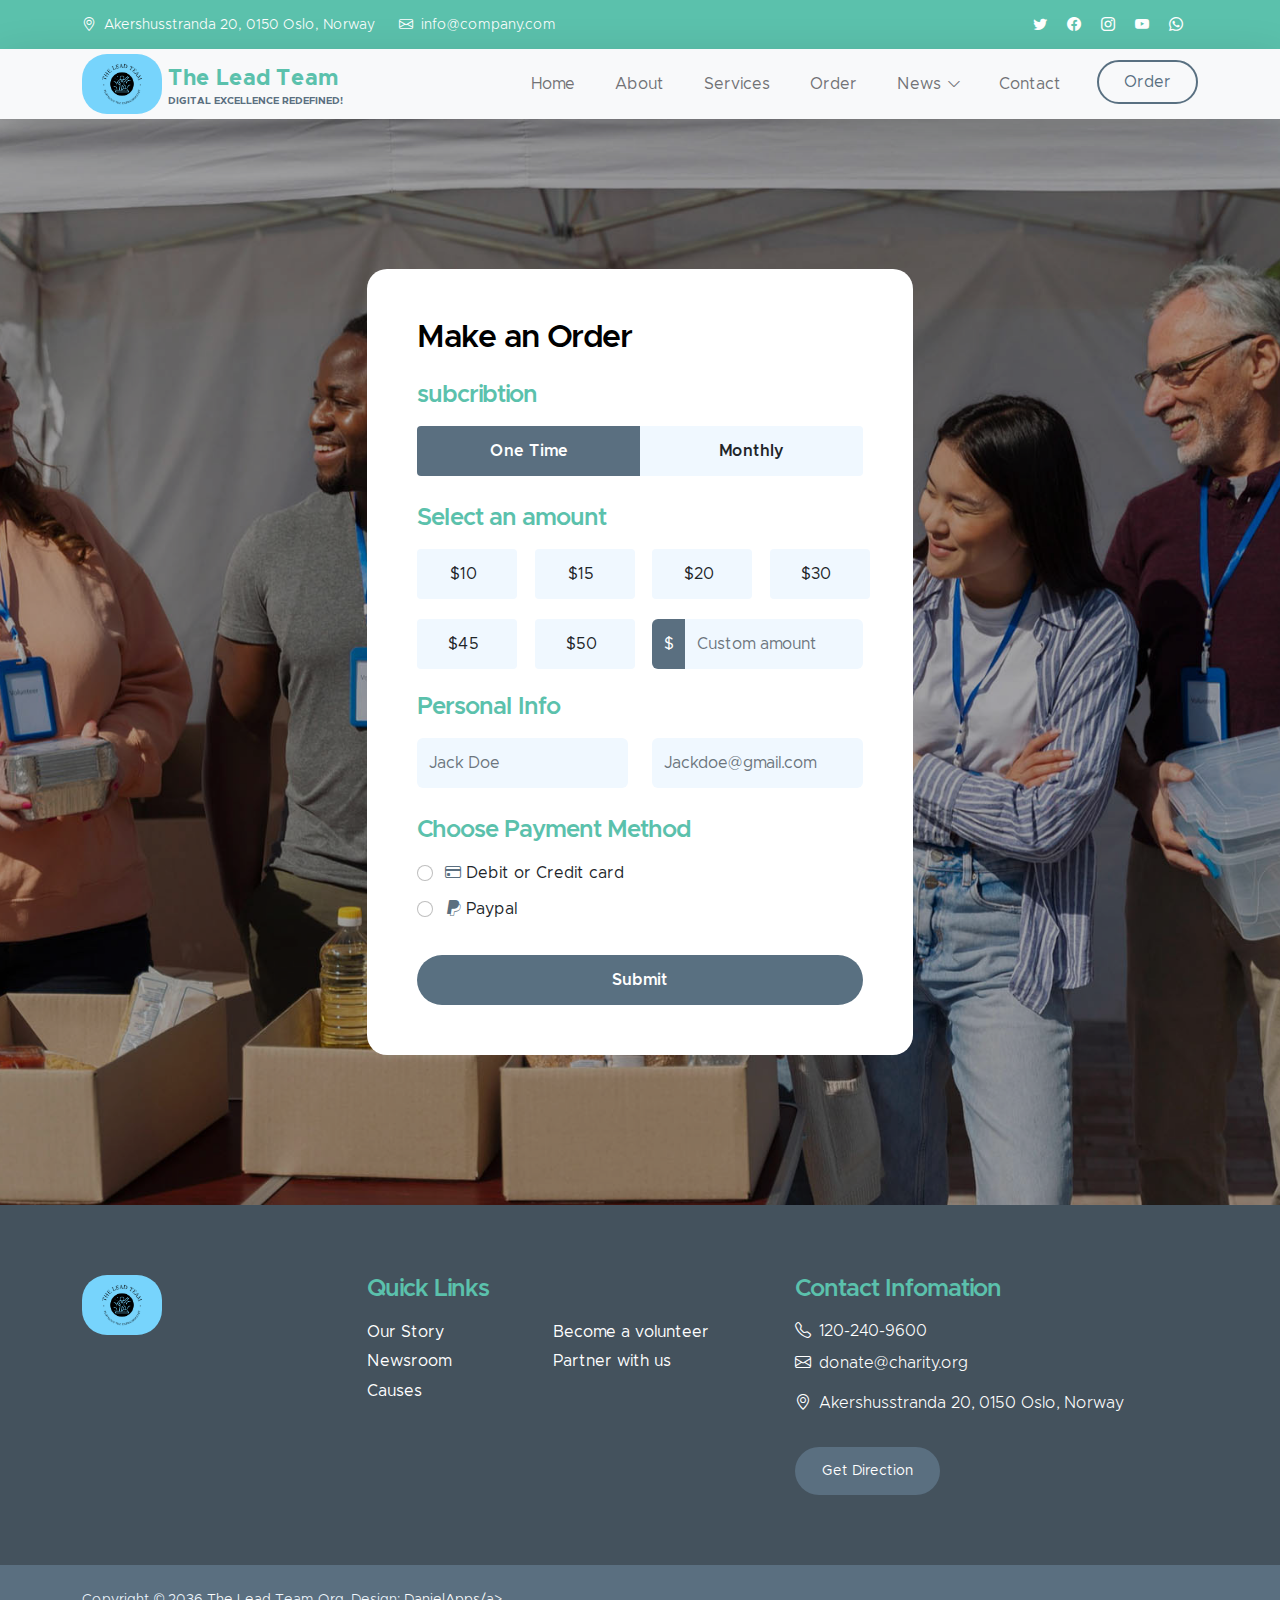
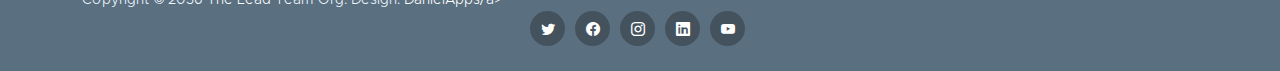
==== commit 68182467: "fmm" ====
--- a/donate.html
+++ b/donate.html
@@ -94,7 +94,7 @@
                         </li>
 
                         <li class="nav-item">
-                            <a class="nav-link click-scroll" href="index.html#section_3">Causes</a>
+                            <a class="nav-link click-scroll" href="index.html#section_3">Services</a>
                         </li>
 
                         <li class="nav-item">
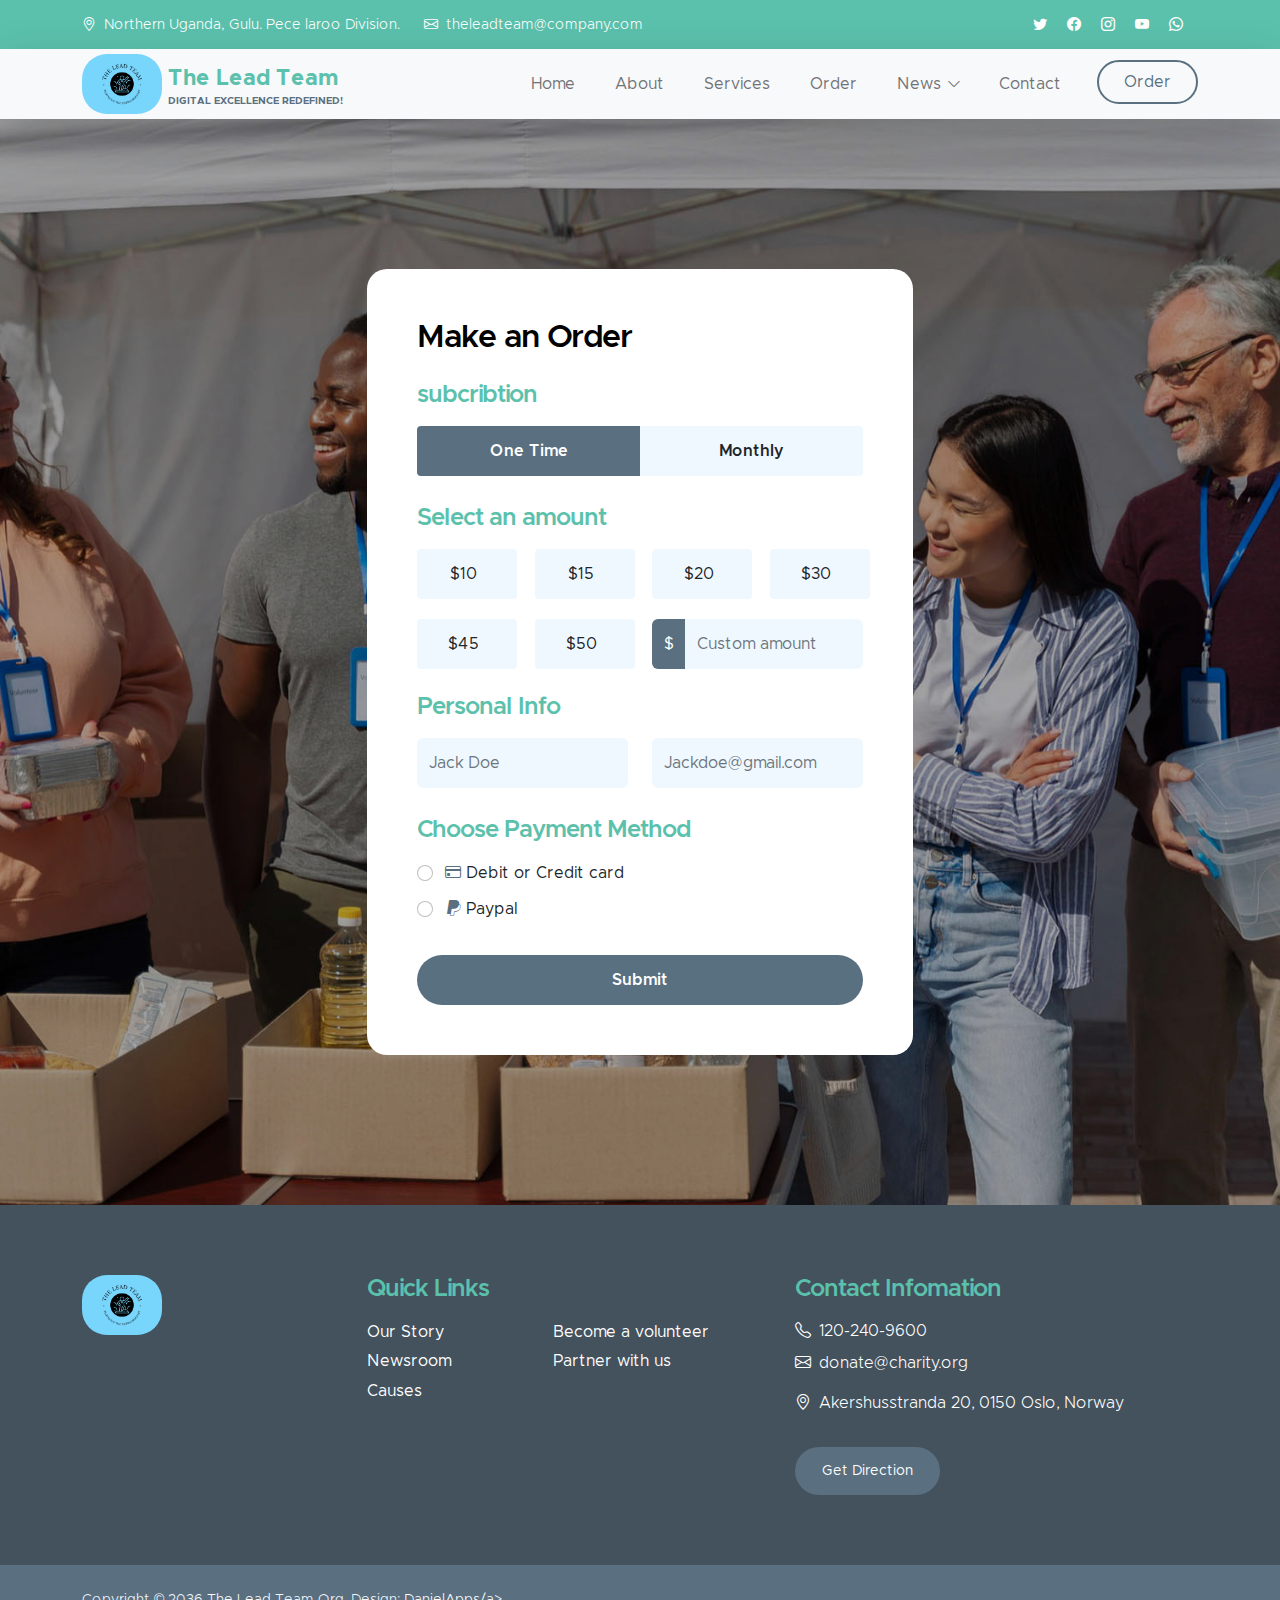
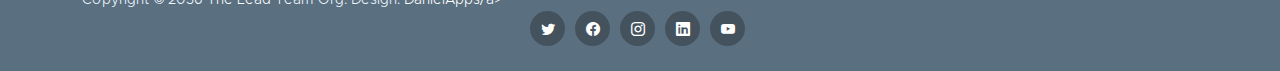
==== commit 8850ae94: "Update1" ====
--- a/donate.html
+++ b/donate.html
@@ -29,14 +29,14 @@
                     <div class="col-lg-8 col-12 d-flex flex-wrap">
                         <p class="d-flex me-4 mb-0">
                             <i class="bi-geo-alt me-2"></i>
-                            Akershusstranda 20, 0150 Oslo, Norway
+                            Northern Uganda, Gulu. Pece laroo Division.
                         </p>
 
                         <p class="d-flex mb-0">
                             <i class="bi-envelope me-2"></i>
 
                             <a href="mailto:info@company.com">
-                                info@company.com
+                                theleadteam@company.com
                             </a>
                         </p>
                     </div>
